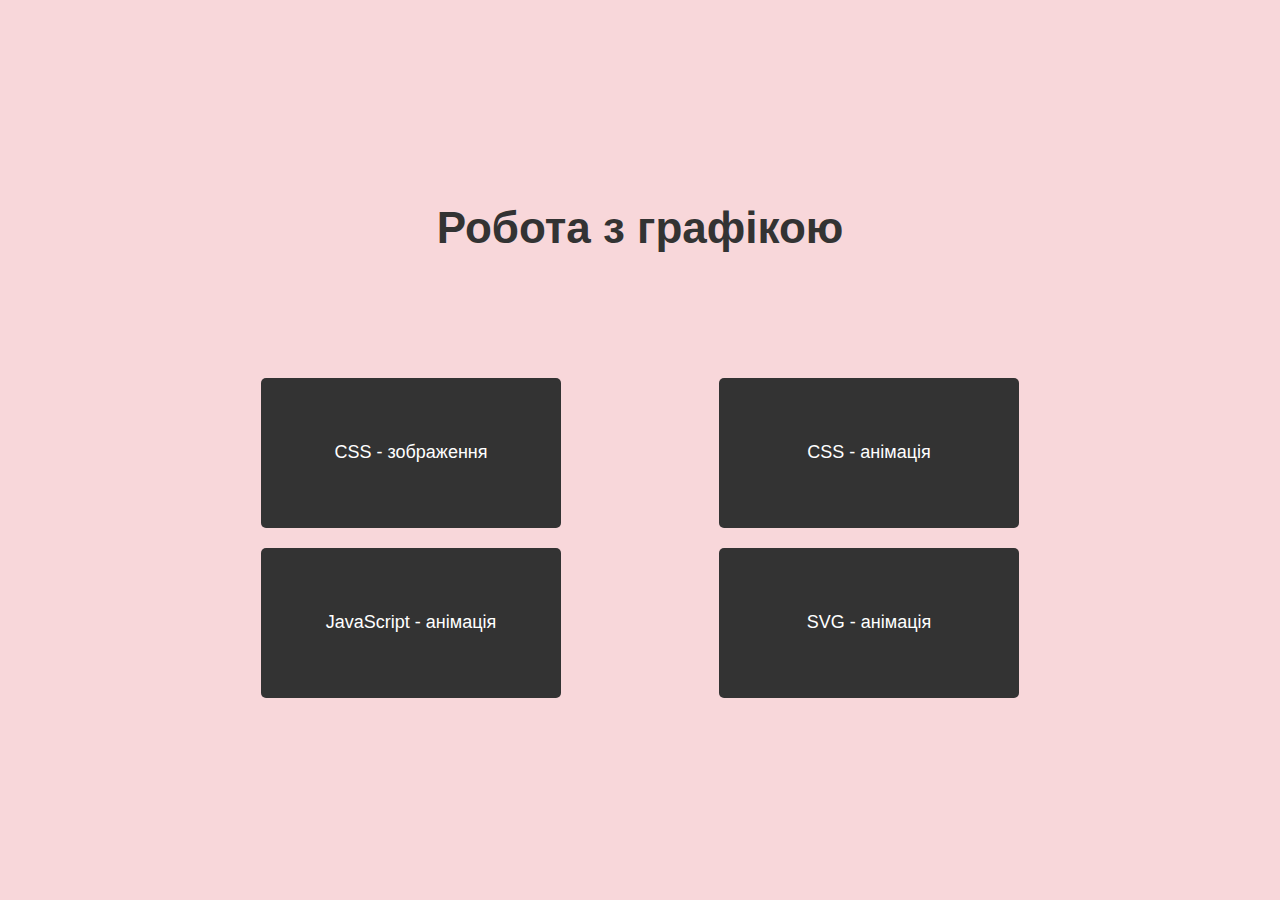
==== index.html @ fb8e59ec "Add files via upload" ====
<!DOCTYPE html>
<html lang="uk">
<head>
    <meta charset="UTF-8">
    <meta name="viewport" content="width=device-width, initial-scale=1.0">
    <title>Робота з графікою</title>
    <link rel="stylesheet" href="styles/style.css">
    <link rel="icon" href="image/favicon.ico" type="image/x-icon">

</head>
<body>
    <div class="container">
        <h1>Робота з графікою</h1>
        <div class="button-container">
            <a href="html/pure.html" class="button">CSS - зображення</a>
            <a href="html/planet.html" class="button">CSS - анімація</a>
            <a href="html/connect_tree.html" class="button">JavaScript - анімація</a>
            <a href="html/hello.html" class="button">SVG - анімація</a>
        </div>
    </div>
</body>
</html>
---- styles/style.css ----
* {
    margin: 0;
    padding: 0;
    box-sizing: border-box;
}

body {
    font-family: 'Arial', sans-serif;
    background-color: #F8D7DA;
    display: flex;
    justify-content: center;
    align-items: center;
    height: 100vh;  /* робить висоту сторінки рівною висоті вікна браузера */
}

.container {
    text-align: center;
    width: 70%; /* Ширина контейнера для ПК */
    max-width: 1200px;
}

h1 {
    margin-bottom: 125px; 
    font-size: 44px; 
    color: #333;
}

.button-container {
    display: grid; /* задає використання сіткової моделі.*/
    grid-template-columns: repeat(2, 1fr); /* Дві колонки */
    gap: 20px; /* Відстань між кнопками */
    justify-items: center; /* Центруємо кнопки */
}

.button {
    width: 300px; /* Ширина кнопки */
    height: 150px; /* Висота кнопки */
    padding: 20px;
    background-color: #333;
    color: #fff;
    text-align: center;
    text-decoration: none;
    font-size: 18px;
    border-radius: 5px;
    transition: background-color 0.3s; /*змінюєте колір фону кнопки при наведенні миші на неї, замість різкого переходу колір буде змінюватися поступово за 0.3 секунди,*/
    display: flex;
    justify-content: center;
    align-items: center;
}

.button:hover {
    background-color: #555;
}
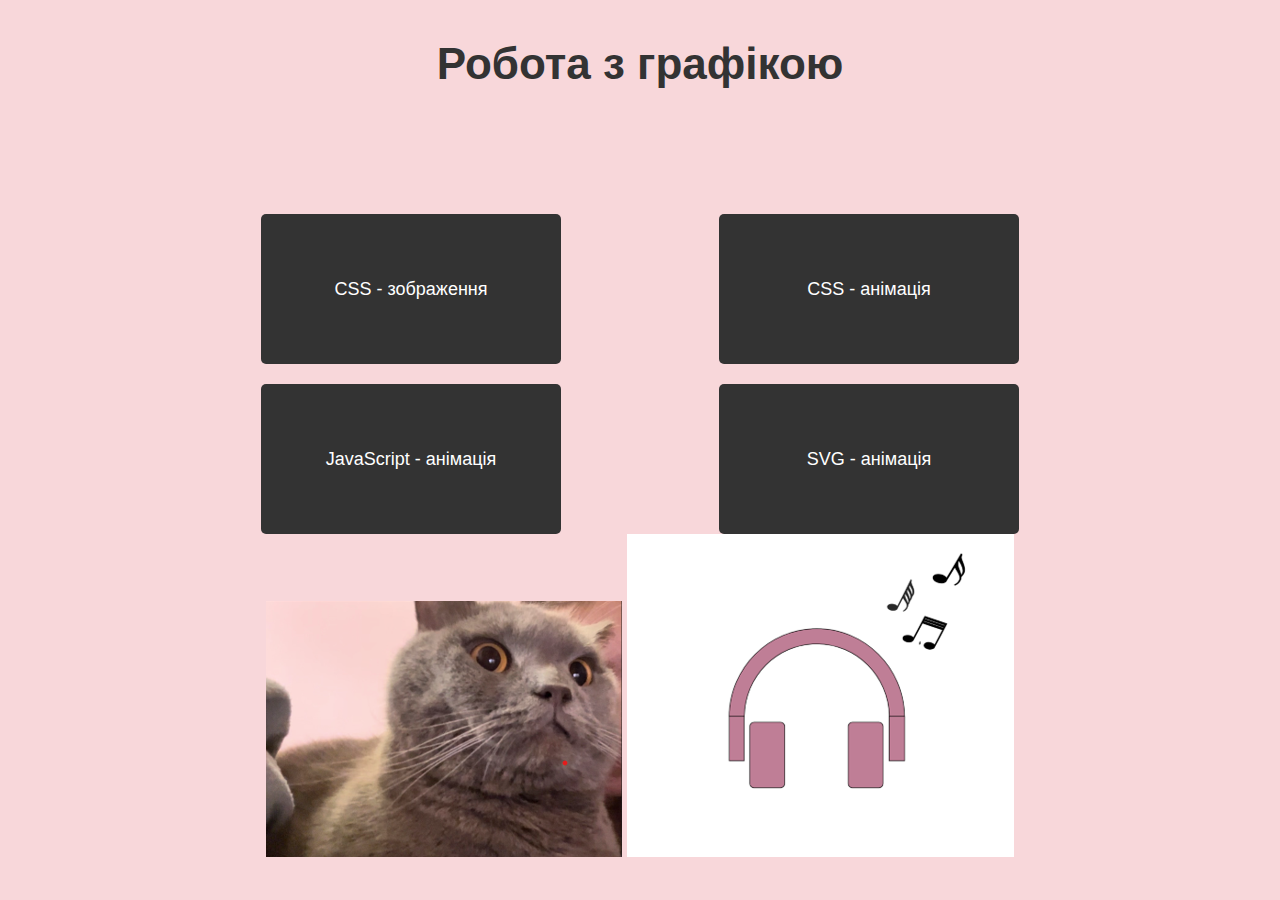
==== commit eed1058e: "Update index.html" ====
--- a/index.html
+++ b/index.html
@@ -1,4 +1,5 @@
 <!DOCTYPE html>
+<html>
 <html lang="uk">
 <head>
     <meta charset="UTF-8">
@@ -6,17 +7,24 @@
     <title>Робота з графікою</title>
     <link rel="stylesheet" href="styles/style.css">
     <link rel="icon" href="image/favicon.ico" type="image/x-icon">
-
 </head>
 <body>
     <div class="container">
         <h1>Робота з графікою</h1>
+        
         <div class="button-container">
             <a href="html/pure.html" class="button">CSS - зображення</a>
             <a href="html/planet.html" class="button">CSS - анімація</a>
             <a href="html/connect_tree.html" class="button">JavaScript - анімація</a>
             <a href="html/hello.html" class="button">SVG - анімація</a>
         </div>
+        
+        <!-- Новий блок для фотографій -->
+        <div class="image-container">
+            <img src="image/раст.png" alt = "Растрове зображення">
+            <img src="image/вект.png" alt="Векторне зображення">
+        </div>
     </div>
 </body>
 </html>
+
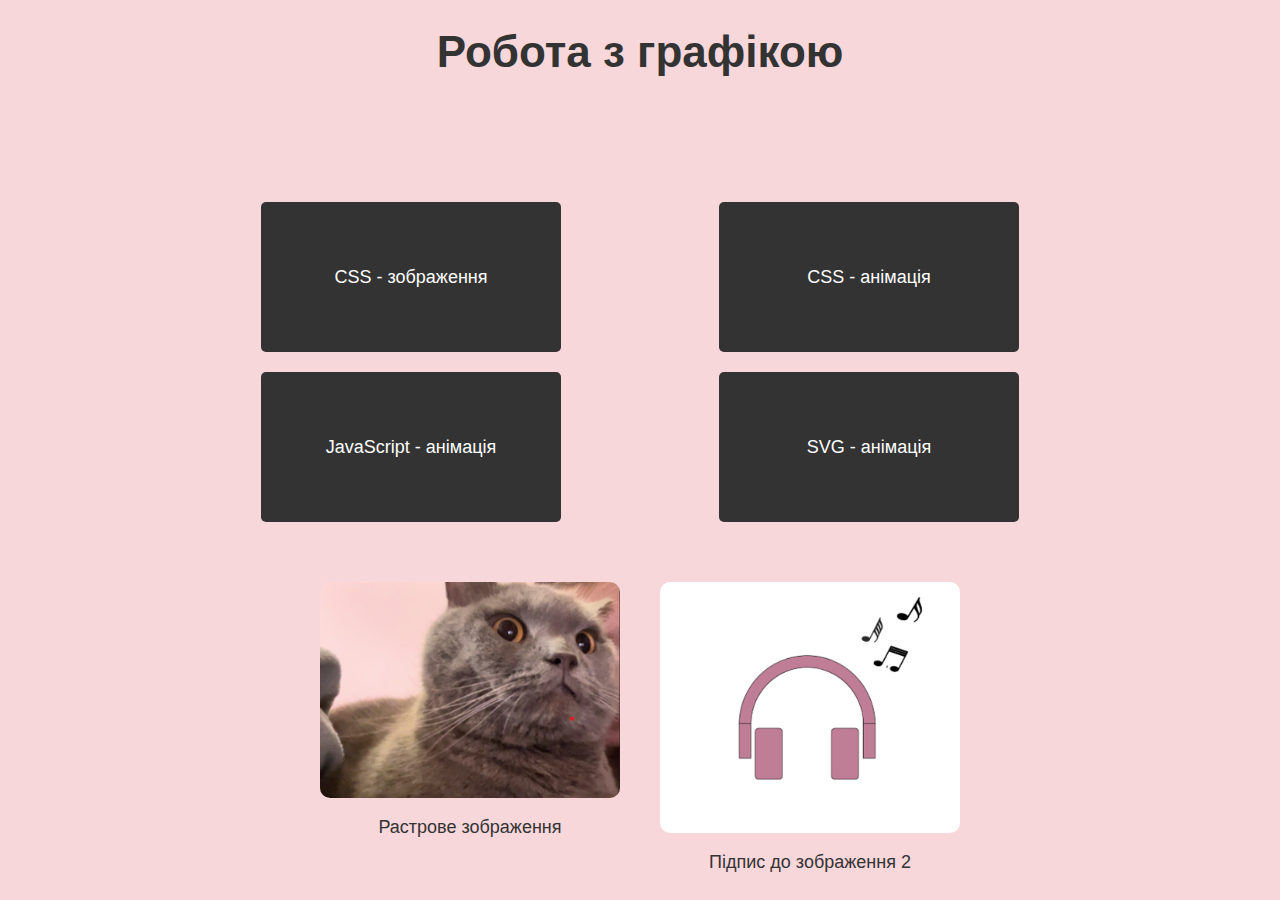
==== commit 9bf0d3ac: "Update index.html" ====
--- a/index.html
+++ b/index.html
@@ -1,5 +1,4 @@
 <!DOCTYPE html>
-<html>
 <html lang="uk">
 <head>
     <meta charset="UTF-8">
@@ -19,12 +18,19 @@
             <a href="html/hello.html" class="button">SVG - анімація</a>
         </div>
         
-        <!-- Новий блок для фотографій -->
+        <!-- Блок з фотографіями -->
         <div class="image-container">
-            <img src="image/раст.png" alt = "Растрове зображення">
-            <img src="image/вект.png" alt="Векторне зображення">
+            <figure>
+                <img src="image/раст.png" alt="Зображення 1">
+                <figcaption>Растрове зображення</figcaption>
+            </figure>
+            <figure>
+                <img src="image/вект.png" alt="Векторне зображення">
+                <figcaption>Підпис до зображення 2</figcaption>
+            </figure>
         </div>
     </div>
 </body>
 </html>
 
+
--- a/styles/style.css
+++ b/styles/style.css
@@ -10,12 +10,12 @@
     display: flex;
     justify-content: center;
     align-items: center;
-    height: 100vh;  /* робить висоту сторінки рівною висоті вікна браузера */
+    height: 100vh;
 }
 
 .container {
     text-align: center;
-    width: 70%; /* Ширина контейнера для ПК */
+    width: 70%;
     max-width: 1200px;
 }
 
@@ -26,15 +26,15 @@
 }
 
 .button-container {
-    display: grid; /* задає використання сіткової моделі.*/
-    grid-template-columns: repeat(2, 1fr); /* Дві колонки */
-    gap: 20px; /* Відстань між кнопками */
-    justify-items: center; /* Центруємо кнопки */
+    display: grid;
+    grid-template-columns: repeat(2, 1fr);
+    gap: 20px;
+    justify-items: center;
 }
 
 .button {
-    width: 300px; /* Ширина кнопки */
-    height: 150px; /* Висота кнопки */
+    width: 300px;
+    height: 150px;
     padding: 20px;
     background-color: #333;
     color: #fff;
@@ -42,7 +42,7 @@
     text-decoration: none;
     font-size: 18px;
     border-radius: 5px;
-    transition: background-color 0.3s; /*змінюєте колір фону кнопки при наведенні миші на неї, замість різкого переходу колір буде змінюватися поступово за 0.3 секунди,*/
+    transition: background-color 0.3s;
     display: flex;
     justify-content: center;
     align-items: center;
@@ -51,3 +51,29 @@
 .button:hover {
     background-color: #555;
 }
+
+/* Стилі для блоку з фотографіями */
+.image-container {
+    display: flex;
+    justify-content: center;
+    gap: 40px; /* Збільшено відстань між зображеннями */
+    margin-top: 60px; /* Більший відступ зверху */
+}
+
+figure {
+    text-align: center;
+}
+
+.image-container img {
+    width: 300px; /* Збільшено ширину зображення */
+    height: auto; /* Автоматичне масштабування висоти */
+    border-radius: 10px; /* Згладжені краї */
+}
+
+/* Стилі для підписів */
+figcaption {
+    margin-top: 15px; /* Відступ між зображенням та підписом */
+    font-size: 18px;
+    color: #333;
+}
+
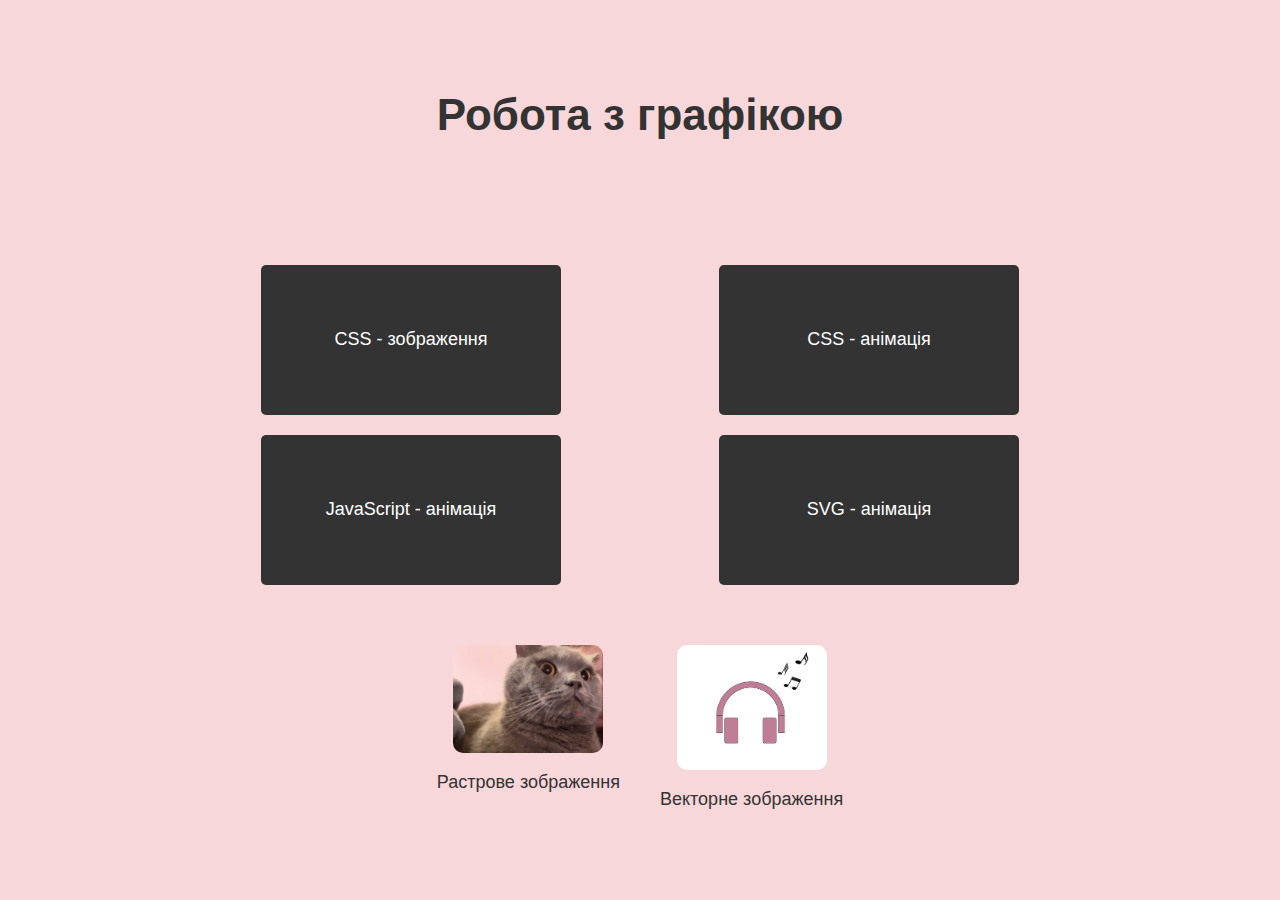
==== commit e669f6ec: "Update index.html" ====
--- a/index.html
+++ b/index.html
@@ -26,7 +26,7 @@
             </figure>
             <figure>
                 <img src="image/вект.png" alt="Векторне зображення">
-                <figcaption>Підпис до зображення 2</figcaption>
+                <figcaption>Векторне зображення</figcaption>
             </figure>
         </div>
     </div>
--- a/styles/style.css
+++ b/styles/style.css
@@ -65,7 +65,7 @@
 }
 
 .image-container img {
-    width: 300px; /* Збільшено ширину зображення */
+    width: 150px; /* Збільшено ширину зображення */
     height: auto; /* Автоматичне масштабування висоти */
     border-radius: 10px; /* Згладжені краї */
 }
